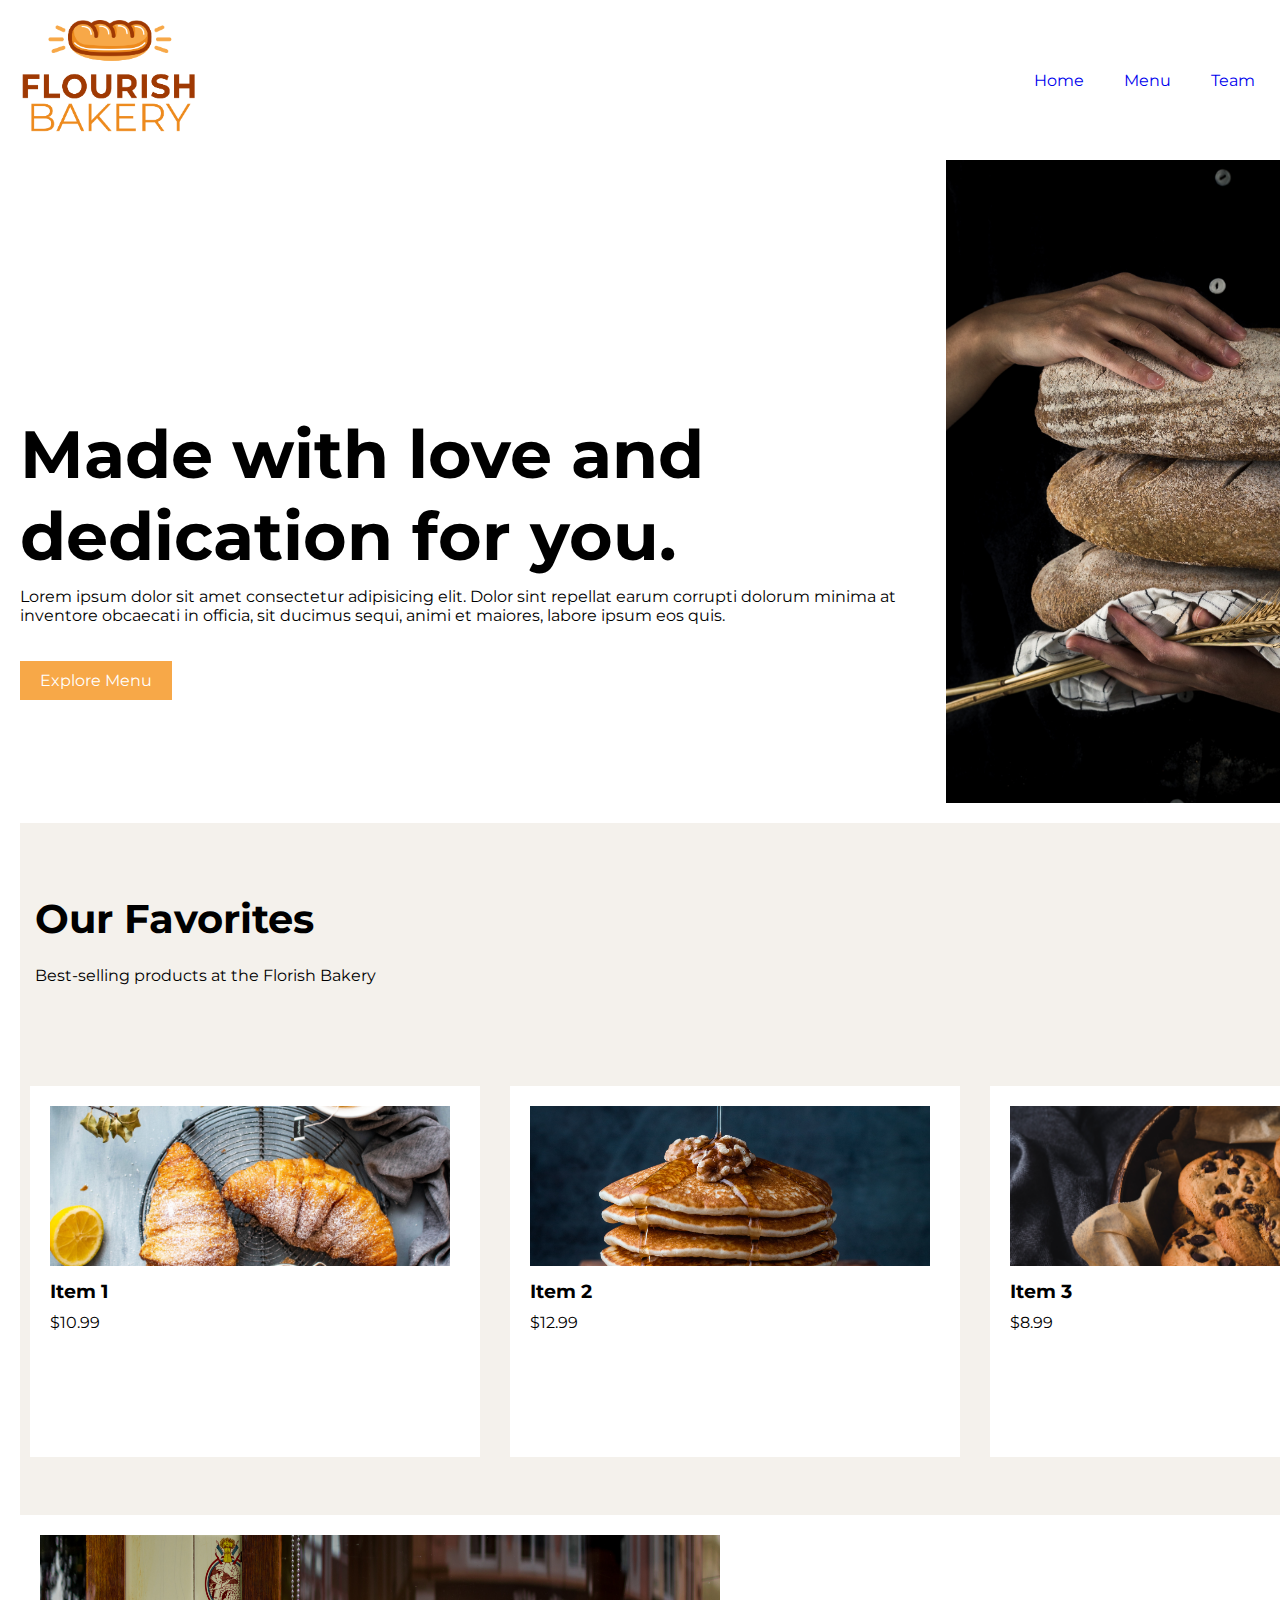
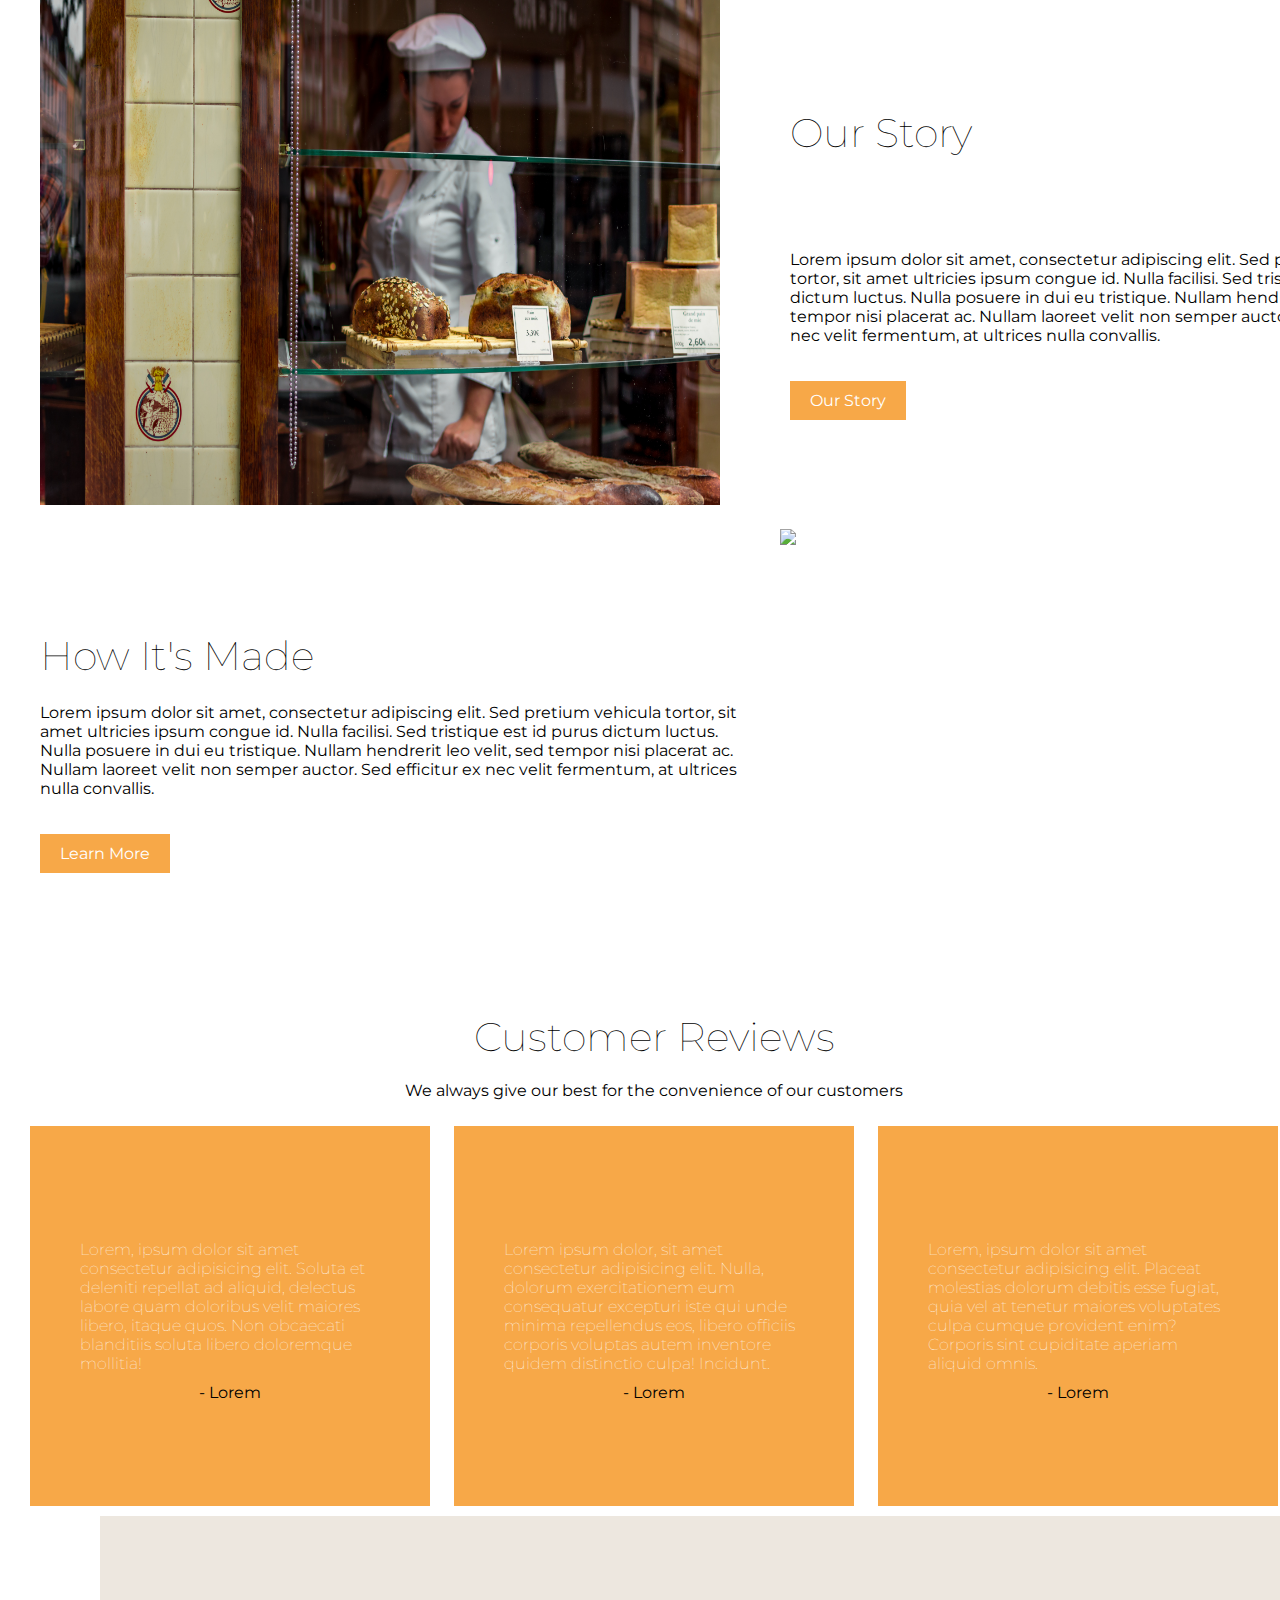
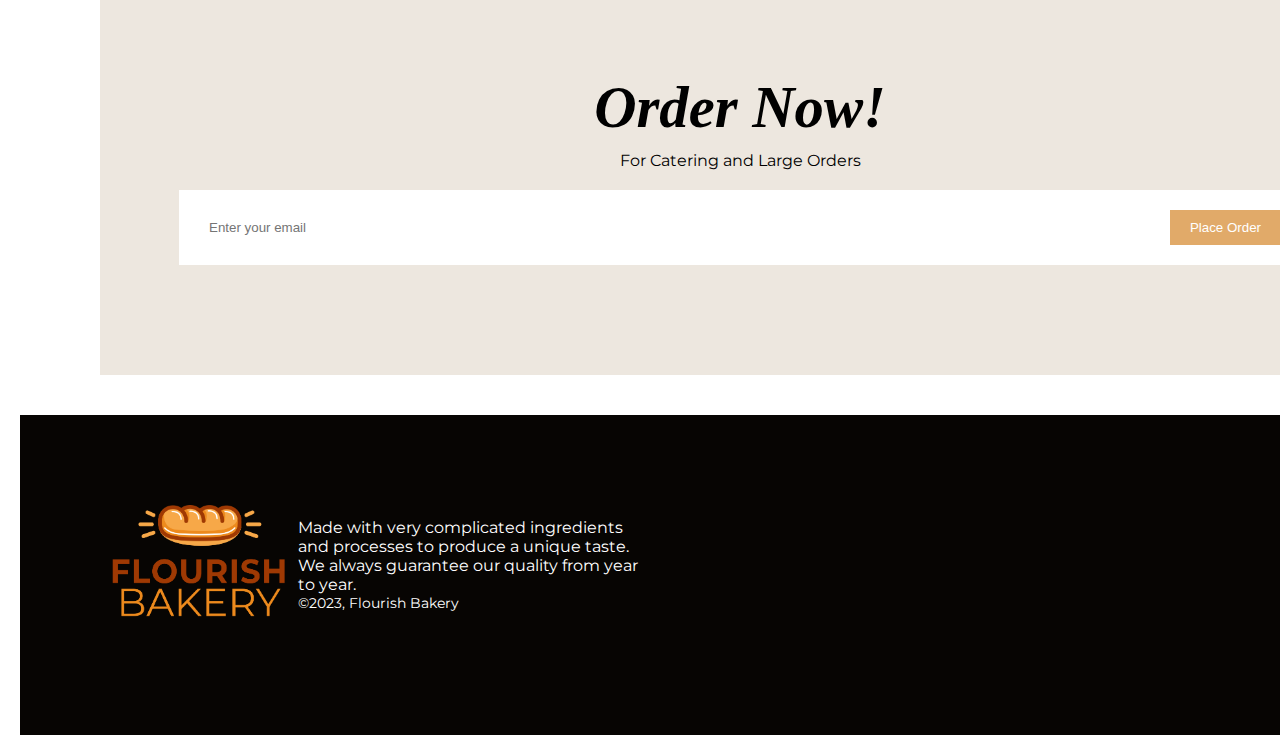
==== index.html @ d2b14049 "developing the site" ====
<!DOCTYPE html>
<html>
<head>
  <title>Bakery Landing Page</title>
  <link rel="stylesheet" href="css/main.css">
</head>
<body>
  <div class="container">
    <div class="logo">
      <a href="index.html">
        <img src="images/logo.png" alt="Bakery Logo" width="178" height="136">
      </a>
    <div class="navbar">
      <input type="checkbox" id="toggler">
      <label for="toggler">
        <span class="bar"></span>
        <span class="bar"></span>
        <span class="bar"></span>
      </label>
      <ul class="list menu">
        <li><a href="index.html"target="_self">Home</a></li>
        <li><a href="menu.html"target="_self">Menu</a></li>
        <li><a href="#">Team</a></li>
        <li><a href="#">Contact</a></li>
        <li><a href="#">Order</a></li>
      </ul>
    </div>
    <div class="section">
      <div class="text-container">
        <h1>Made with love and dedication for you.</h1>
        <p>Lorem ipsum dolor sit amet consectetur adipisicing elit. Dolor sint repellat earum corrupti dolorum minima at inventore obcaecati in officia, sit ducimus sequi, animi et maiores, labore ipsum eos quis.</p>
        <br>
        <a class="button" href="menu.html">Explore Menu</a>
      </div>
      <img class="hero-image" src="images/hero-image.jpg" alt="Bakery Hero Image">
    </div>
    
    <div class="section">
      <div class="favorites-container">
        <div class="favorites-text">
          <h2>Our Favorites</h2>
          <p>Best-selling products at the Florish Bakery</p>
        </div>
        <div class="item">
          <img src="images/monika-grabkowska-eAsck4oAguM-unsplash.jpg" alt="Item 1">
          <h3>Item 1</h3>
          <p>$10.99</p>
        </div>
        <div class="item">
          <img src="images/mae-mu-TkzdkVn1AyA-unsplash.jpg" alt="Item 2">
          <h3>Item 2</h3>
          <p>$12.99</p>
        </div>
        <div class="item">
          <img src="images/mae-mu-kID9sxbJ3BQ-unsplash.jpg" alt="Item 3">
          <h3>Item 3</h3>
          <p>$8.99</p>
        </div>
      </div>
    </div>
    <div class="section">
        <div class="story-image">
          <img src="images/anh-tran-qPQqZ0y-rJ0-unsplash.jpg" alt="Our Story Image" width="680" height="570">
        </div>
        <div class="story-content">
          <div class="story-text">
          <h2>Our Story</h2>
          <p>Lorem ipsum dolor sit amet, consectetur adipiscing elit. Sed pretium vehicula tortor, sit amet ultricies ipsum congue id. Nulla facilisi. Sed tristique est id purus dictum luctus. Nulla posuere in dui eu tristique. Nullam hendrerit leo velit, sed tempor nisi placerat ac. Nullam laoreet velit non semper auctor. Sed efficitur ex nec velit fermentum, at ultrices nulla convallis.</p>
          <a class="button" href="our-team.html">Our Story</a>
          </div>
        </div>
    </div>
    <div class="section">
      <div class="how-it-made-content">
        <h2>How It's Made</h2>
        <p>Lorem ipsum dolor sit amet, consectetur adipiscing elit. Sed pretium vehicula tortor, sit amet ultricies ipsum congue id. Nulla facilisi. Sed tristique est id purus dictum luctus. Nulla posuere in dui eu tristique. Nullam hendrerit leo velit, sed tempor nisi placerat ac. Nullam laoreet velit non semper auctor. Sed efficitur ex nec velit fermentum, at ultrices nulla convallis.</p>
        <a class="button" href="how-it-made.html">Learn More</a>
      </div>
      <div class="how-it-made-image">
          <img src="images/ddp-IBCcvkBCrXw-unsplash.jpg" alt="How It's Made Image" width="680" height="433">
      </div>

        
    </div>
    <div class="section">
      <div class="customer-reviews">
        <h2 class="section-title">Customer Reviews</h2>
        <p class="customer-review-Para">We always give our best for the convenience of our customers</p>
        <div class="testimonial-box">
          <div class="testimonial">
            <blockquote>
              <p>Lorem, ipsum dolor sit amet consectetur adipisicing elit. Soluta et deleniti repellat ad aliquid, delectus labore quam doloribus velit maiores libero, itaque quos. Non obcaecati blanditiis soluta libero doloremque mollitia!</p>
              <footer>- Lorem</footer>
            </blockquote>
          </div>
        </div>
        <div class="testimonial-box">
          <div class="testimonial">
            <blockquote>
              <p>Lorem ipsum dolor, sit amet consectetur adipisicing elit. Nulla, dolorum exercitationem eum consequatur excepturi iste qui unde minima repellendus eos, libero officiis corporis voluptas autem inventore quidem distinctio culpa! Incidunt.</p>
              <footer>- Lorem</footer>
            </blockquote>
          </div>
        </div>
        <div class="testimonial-box">
          <div class="testimonial">
            <blockquote>
              <p>Lorem, ipsum dolor sit amet consectetur adipisicing elit. Placeat molestias dolorum debitis esse fugiat, quia vel at tenetur maiores voluptates culpa cumque provident enim? Corporis sint cupiditate aperiam aliquid omnis.</p>
              <footer>- Lorem</footer>
            </blockquote>
          </div>
        </div>
      </div>
    </div>
    
    
    <div class="section">
      <div class="order-now-container">
        <div class="order-now-box">
          <h2 class="order-now-title">Order Now!</h2>
          <p class="order-now-description">For Catering and Large Orders</p>
          <div class="order-box-container">
            <div class="email-box">
              <input type="email" placeholder="Enter your email" class="email-input">
            </div>
            <button class="order-button">Place Order</button>
          </div>
        </div>
      </div>
    </div>
    

    <div class="footer">
      <div class="logo">
        <img src="images/logo.png" alt="Bakery Logo" width="178" height="136">
      </div>
      <div class="footer-content">
        <p>Made with very complicated ingredients and processes to produce a unique taste. We always guarantee our quality from year to year.</p>
        <p class="footer-text">©2023, Flourish Bakery</p>
      </div>
    </div>
    
    
    
    
  </div>
</body>
</html>
---- css/main.css ----
/* Font Import */
@import url('https://fonts.googleapis.com/css2?family=Montserrat:wght@400;700&display=swap');

body {
  font-family: 'Montserrat', Arial, sans-serif;
  margin: 0;
  padding: 0;
}

.container {
  max-width: 1440px;
  margin: 0 auto;
  padding: 20px;
  background-color: #fff;
}

.logo {
  display: inline-block;
  vertical-align: middle;
  margin-right: 10px;
}

.navbar {
  display: flex;
  flex-wrap: wrap;
  align-items: center;
  justify-content: space-between;
  padding: 15px;
  float: right;
  margin-top: 20px;
}

.navbar a {
  text-decoration: none;
  display: flex;
  padding: auto;
}

.list {
  list-style: none;
  display: flex;
  gap: 40px;
}

#toggler,
.navbar label {
  display: none;
}

@media screen and (max-width:600px) {
  .navbar {
    width: 100%;
    max-height: 0;
    overflow: hidden;
  }
  .list {
    flex-direction: column;
    align-items: center;
    padding: 20px;
  }
  .navbar label {
    display: inline-flex;
    align-items: center;
    cursor: pointer;
  }
  #toggler:checked ~ .menu {
    max-height: 100%;
  }
}

h1 {
  text-align: left;
  font-family: 'Montserrat', Arial, sans-serif;
  font-weight: bold;
  font-size: 50pt;
  margin-top: 150px;
  margin-bottom: 20px;
}

p {
  text-align: left;
  margin-top: -10px;
}

.text-container {
  display: flex;
  flex-wrap: wrap;
  align-items: center;
}

.button {
  background-color: #F7A848;
  color: #fff;
  padding: 10px 20px;
  text-decoration: none;
  display: inline-block;
  margin-top: 20px;
}


.hero-image {
  width: 606px;
  height: 643px;
  float: right;
  shape-outside: url(images/hero-image.jpg);
  margin-left: 20px;
}

.favorites-container {
    height: 692px;
    width: 1440px;
    background-color: #F4F1EC;
    display: flex;
    flex-wrap: wrap;
    justify-content: center;
    align-items: center;
    margin-top: 20px;
  }
  
  .item {
    display: inline-block;
    flex: 1 0 30%; /* Adjust the width as needed */
    margin: 10px;
    width: 390px;
    height: 371px;
    margin-right: 20px;
    margin-bottom: 20px;
    text-align: left;
    background-color: #fff;
    padding: 20px;
    box-sizing: border-box;
    align-items:center ;
  }
  .favorites-text {
    flex: 1 0 100%; /* Take full width */
    padding-left: 30px;

  }

  .favorites-text h2 {
    text-align: left;
    font-family: 'Montserrat', Arial, sans-serif;
    font-weight: bold;
    font-size: 30pt;
    
  }

  .item img {
    width: 400px;
    height: 160px;
    object-fit: cover;
  }
  
  .item h3,
  .item p {
    margin: 10px 0;
    padding-right: 20px;
  }

  .story-image {
    margin-top: 20px;
    float: right;
    margin-left: 20px;
    padding-right: 70px;
  }
  
  .story-content {
    width: calc(100% - 700px);
     /* Adjust this value according to your needs */
     padding-right: 30px;
    
  }
  .story-content h2, .story-content p {
    padding-top: 70px;
  }
  
  .story-text h2 {

    text-align: left;
    font-family: 'Montserrat', Arial, sans-serif;
    font-weight: lighter;
    font-size: 30pt;

  }

  .section {
    display: flex;
    align-items: center;
  }
  
  .how-it-made-image {
    margin-top: 20px;
    flex: 1;
    text-align: right;
  }
  
  .how-it-made-image img {
    float: right;
  }
  
  .how-it-made-content {
    flex: 1;
    text-align: left;
    margin-left: 20px;
  }
  
  .how-it-made-content h2 {
    text-align: left;
    font-family: 'Montserrat', Arial, sans-serif;
    font-weight: lighter;
    font-size: 30pt;
  }
  .how-it-made-content p,
  .how-it-made-content .button {
    text-align: left;
  }
  
  
  /*Reviews*/

  .customer-reviews {
    text-align: center;
  }
  .customer-review-Para {
    text-align: center;
  }
  
  .section-title {
    margin-top: 50px;
    margin-bottom: 30px;
    font-weight: lighter;
    font-size: 30pt;
  }
  
  .testimonial-box {
    display: inline-block;
    width: 400px;
    height: 380px;
    background-color: #F7A848;
    margin: 10px;
  }
  
  .testimonial {
    display: flex;
    justify-content: center;
    align-items: center;
    height: 100%;
  }
  
  .testimonial p {
    color: #fff;
    font-weight:lighter;
    text-align: left;
    margin: 10px;
  }


/*Order now*/

  .order-now-container {
    background-color: #EDE7DF;
    width: 1280px;
    height: 459px;
    margin: 0 auto;
    margin-bottom: 40px;
  }
  
  .order-now-box {
    display: flex;
    flex-direction: column;
    justify-content: center;
    align-items: center;
    height: 100%;
    text-align: center;
  }
  
  .order-now-title {
    font-family: 'Playfair Display', serif;
    font-size: 44pt;
    font-style: italic;
    text-align: center;
    margin-bottom: 20px;
  }
  
  
  .order-now-description {
    margin-bottom: 20px;
  }
  
  .email-box {
    display: flex;
    align-items: center;
  }
  
  .email-input {
    padding: 10px;
    margin-right: 0px;

    border: none;
  }
  
  .order-button {
    background-color: #E1AA69;
    color: #fff;
    padding: 10px 20px;
    border: none;
    cursor: pointer;
  }

  .order-now-box {
    display: flex;
    flex-direction: column;
    justify-content: center;
    align-items: center;
    height: 100%;
    text-align: center;
  }
  
  .order-box-container {
    width: 1122px;
    background-color: #fff;
    display: flex;
    justify-content: space-between;
    align-items: center;
    padding: 20px;
    box-sizing: border-box;
  }
  
  .email-input {
    padding: 10px;
    margin-right: 10px;
    border-radius: 4px;
    border: none;
  }
  
  .order-button {
    background-color: #E1AA69;
    color: #fff;
    padding: 10px 20px;
    border: none;

    cursor: pointer;
  }
  
 /*Footer section */ 

  .footer {
    background-color: #070503;
    padding: 90px;
    display: flex;
    align-items: center;
    justify-content: flex-start;
  }
  
  .logo {
    margin-right: 10px;
  }
  
  .footer-content {
    color: #fff;
    text-align: left;
  }
  
  .footer p {
    margin-bottom: 10px;
    text-align: left;
    width: 356px;
  }
  
  .footer-text {
    font-size: 14px;
    text-align: center;
  }
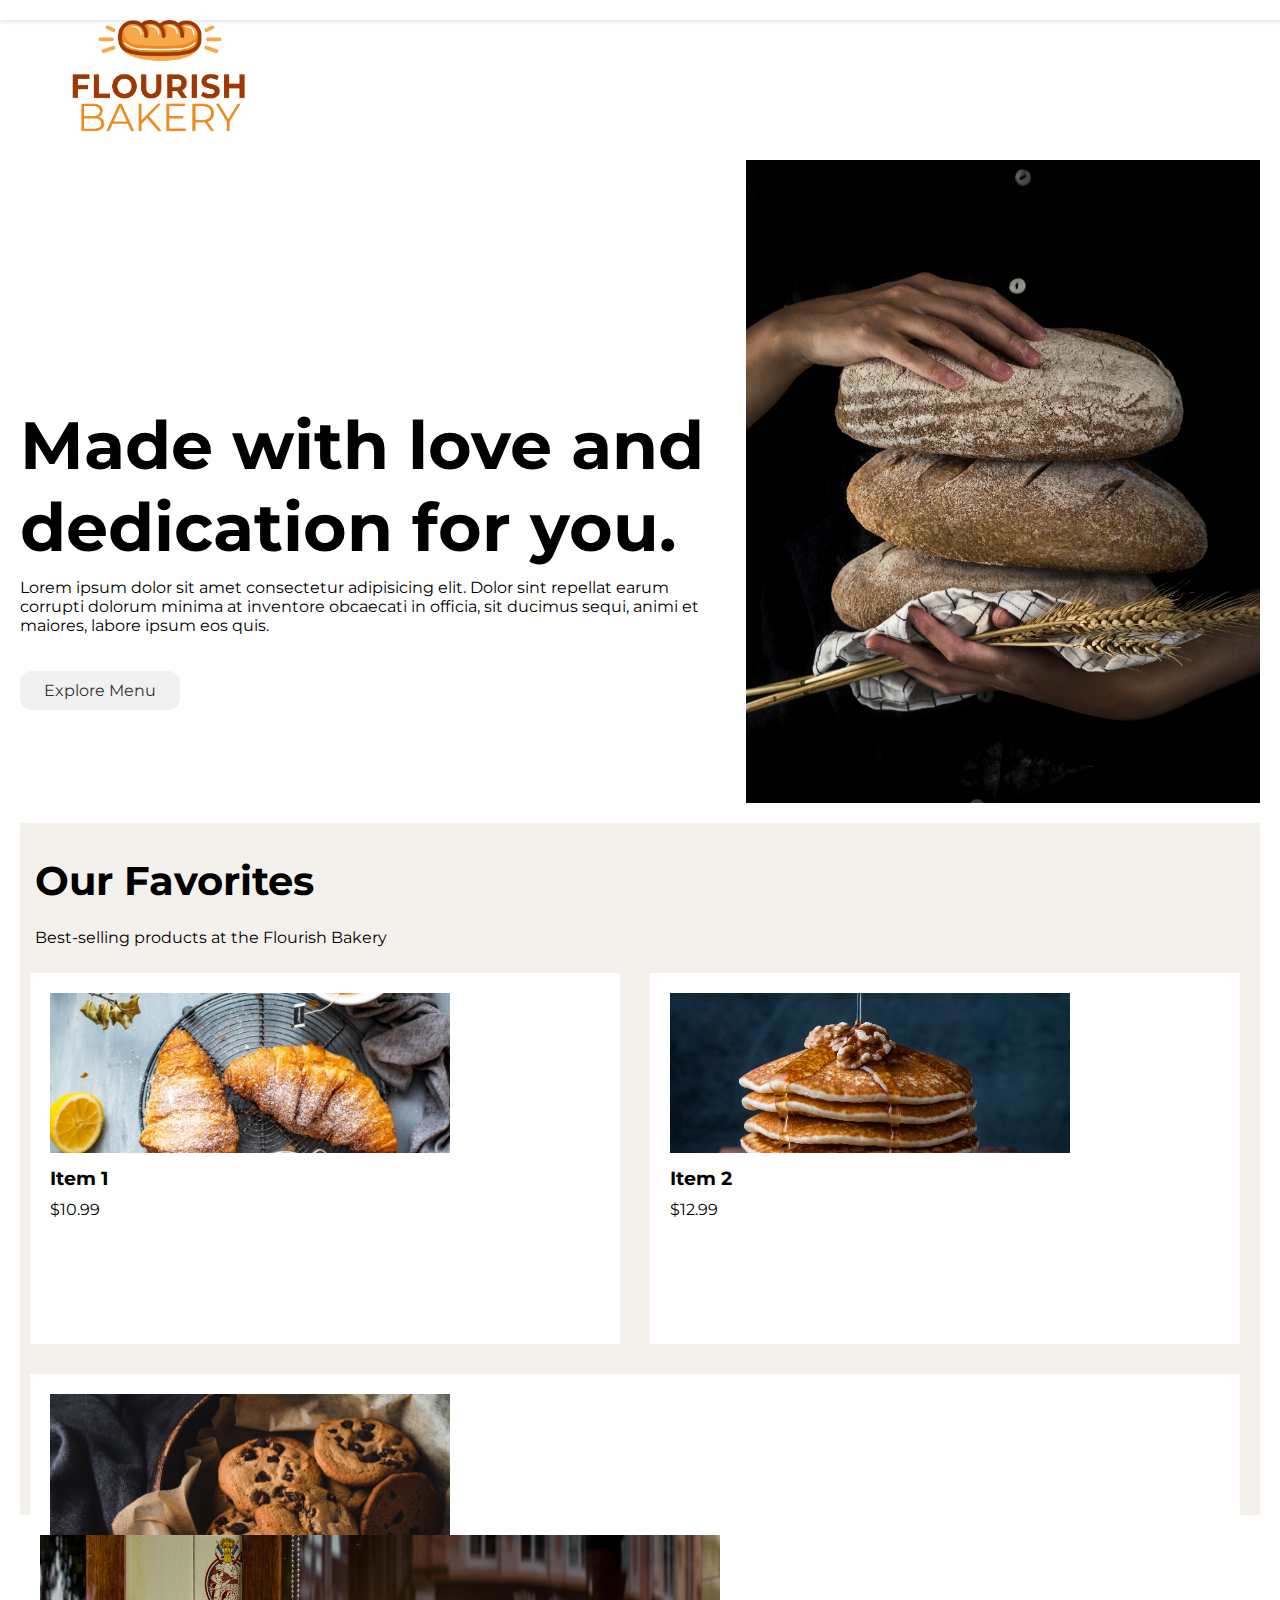
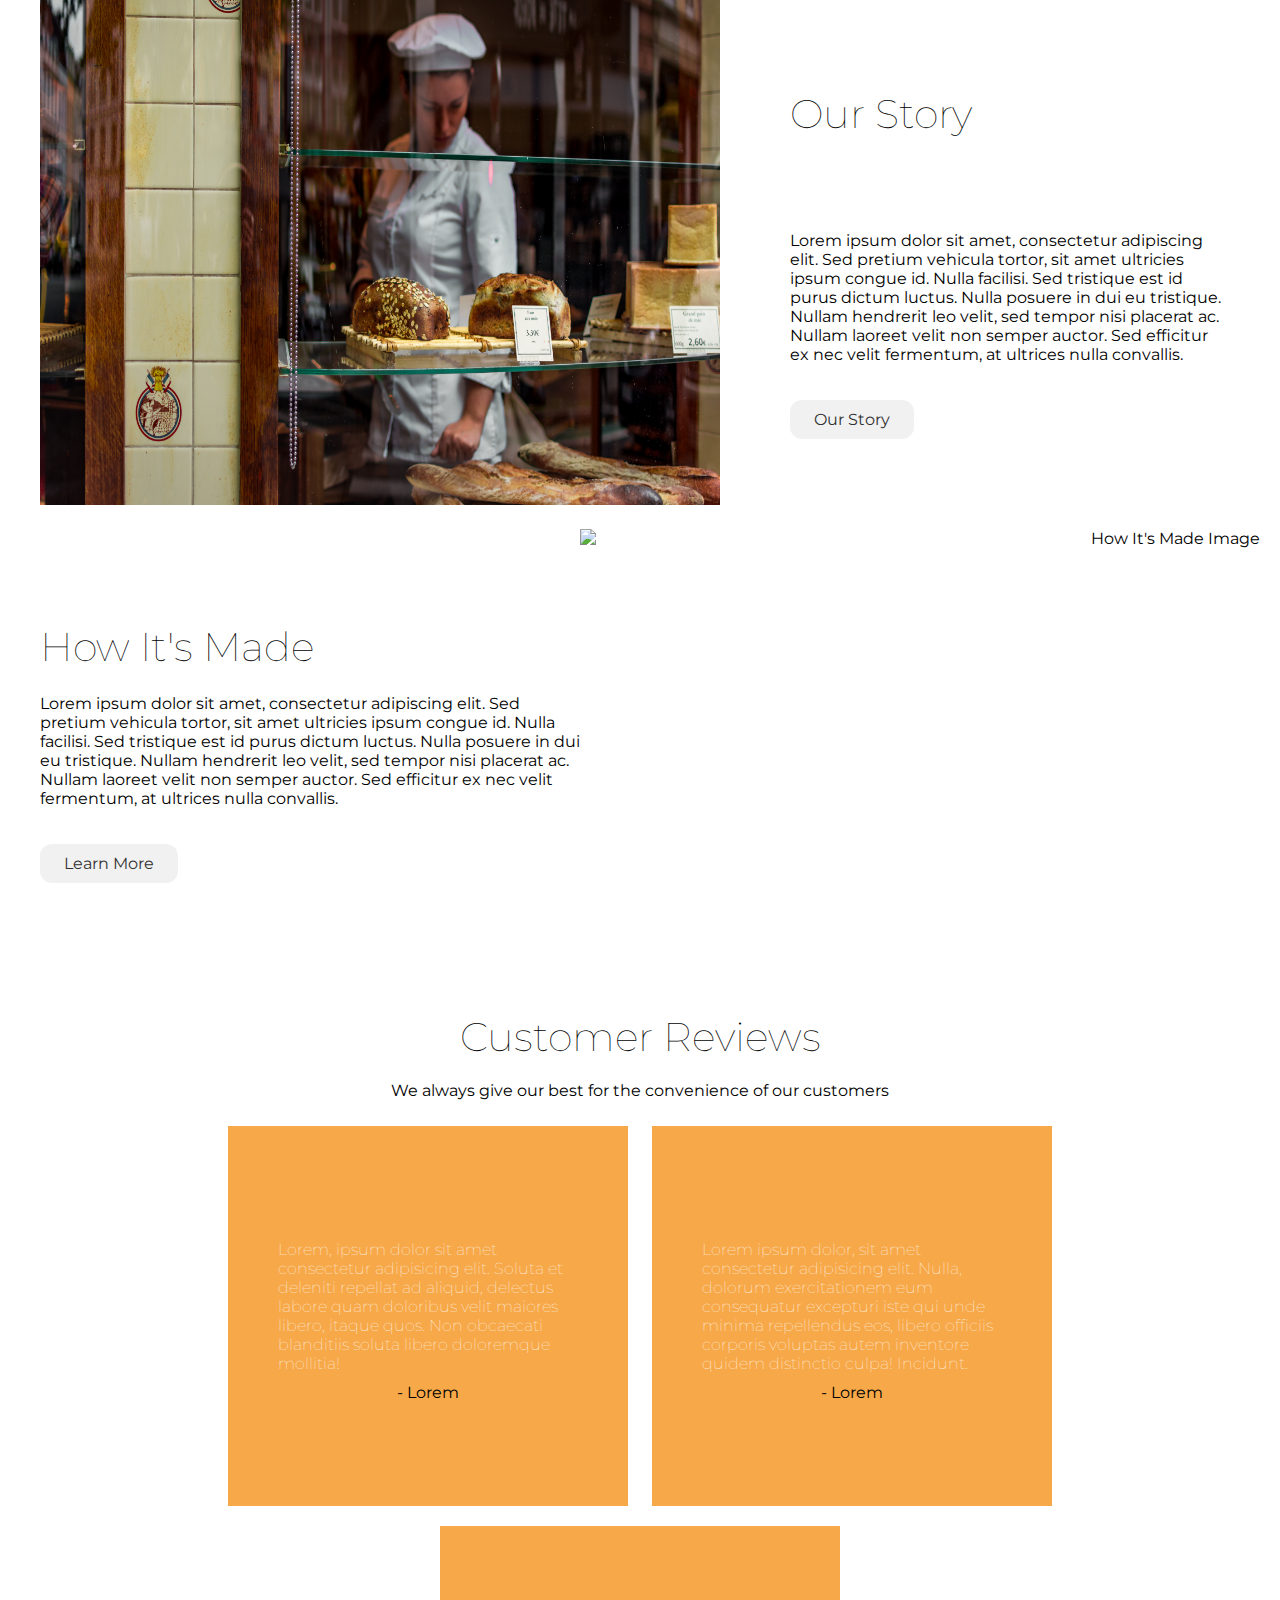
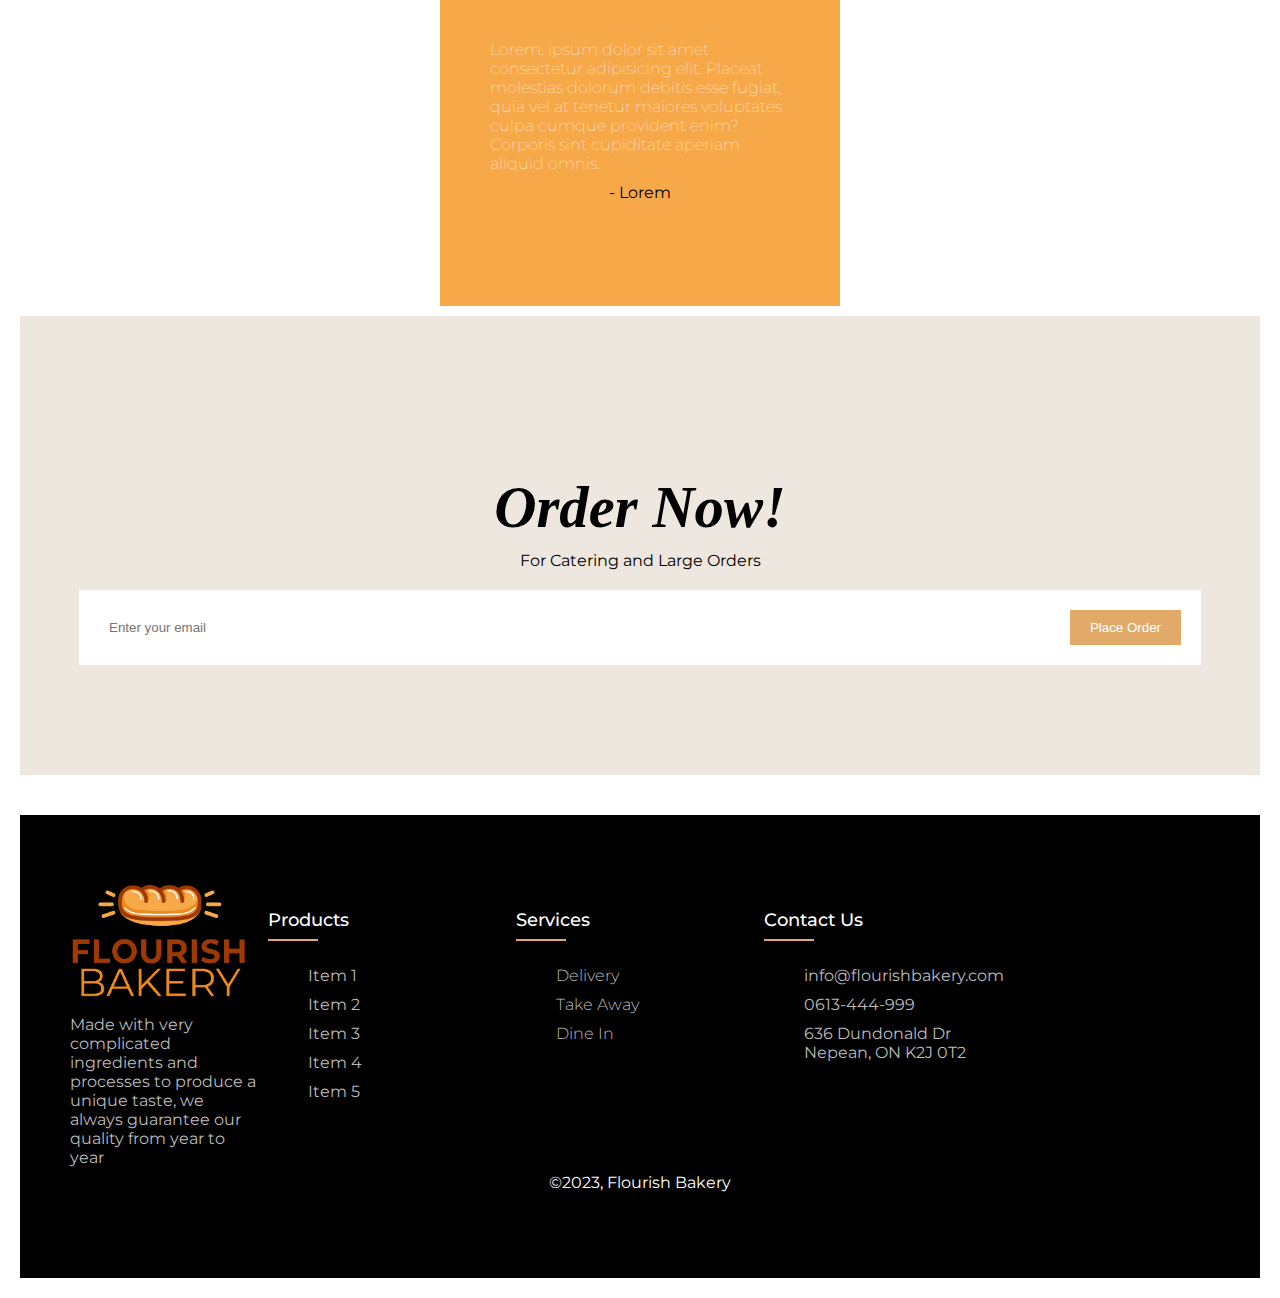
==== commit 9782ad97: "adding animations" ====
--- a/index.html
+++ b/index.html
@@ -1,5 +1,5 @@
 <!DOCTYPE html>
-<html>
+<html lang="en">
 <head>
   <title>Bakery Landing Page</title>
   <link rel="stylesheet" href="css/main.css">
@@ -10,6 +10,7 @@
       <a href="index.html">
         <img src="images/logo.png" alt="Bakery Logo" width="178" height="136">
       </a>
+    </div>
     <div class="navbar">
       <input type="checkbox" id="toggler">
       <label for="toggler">
@@ -18,8 +19,8 @@
         <span class="bar"></span>
       </label>
       <ul class="list menu">
-        <li><a href="index.html"target="_self">Home</a></li>
-        <li><a href="menu.html"target="_self">Menu</a></li>
+        <li><a href="index.html" target="_self">Home</a></li>
+        <li><a href="menu.html" target="_self">Menu</a></li>
         <li><a href="#">Team</a></li>
         <li><a href="#">Contact</a></li>
         <li><a href="#">Order</a></li>
@@ -39,7 +40,7 @@
       <div class="favorites-container">
         <div class="favorites-text">
           <h2>Our Favorites</h2>
-          <p>Best-selling products at the Florish Bakery</p>
+          <p>Best-selling products at the Flourish Bakery</p>
         </div>
         <div class="item">
           <img src="images/monika-grabkowska-eAsck4oAguM-unsplash.jpg" alt="Item 1">
@@ -79,8 +80,6 @@
       <div class="how-it-made-image">
           <img src="images/ddp-IBCcvkBCrXw-unsplash.jpg" alt="How It's Made Image" width="680" height="433">
       </div>
-
-        
     </div>
     <div class="section">
       <div class="customer-reviews">
@@ -112,8 +111,6 @@
         </div>
       </div>
     </div>
-    
-    
     <div class="section">
       <div class="order-now-container">
         <div class="order-now-box">
@@ -128,21 +125,45 @@
         </div>
       </div>
     </div>
-    
-
-    <div class="footer">
-      <div class="logo">
-        <img src="images/logo.png" alt="Bakery Logo" width="178" height="136">
-      </div>
-      <div class="footer-content">
-        <p>Made with very complicated ingredients and processes to produce a unique taste. We always guarantee our quality from year to year.</p>
-        <p class="footer-text">©2023, Flourish Bakery</p>
-      </div>
-    </div>
-    
-    
-    
-    
+    <footer class="footer">
+        <div class="row">
+          <div class="footer-col">
+            <div class="logo">
+              <a href="index.html">
+                <img src="images/logo.png" alt="Bakery Logo" width="178" height="136">
+              </a>
+              <p>Made with very complicated ingredients and processes to produce a unique taste, we always guarantee our quality from year to year</p>
+            </div>
+          </div>
+          <div class="footer-col">
+            <h4>Products</h4>
+            <ul class="bakery-items">
+              <li>Item 1</li>
+              <li>Item 2</li>
+              <li>Item 3</li>
+              <li>Item 4</li>
+              <li>Item 5</li>
+            </ul>
+          </div>
+          <div class="footer-col">
+            <h4>Services</h4>
+            <ul>
+              <li><a href="#">Delivery</a></li>
+              <li><a href="#">Take Away</a></li>
+              <li><a href="#">Dine In</a></li>
+            </ul>
+          </div>
+          <div class="footer-col">
+            <h4>Contact Us</h4>
+            <ul class="services">
+              <li>info@flourishbakery.com</li>
+              <li>0613-444-999</li>
+              <li>636 Dundonald Dr Nepean, ON K2J 0T2</li>
+            </ul>
+          </div>
+        </div>
+      <p class="footer-text">©2023, Flourish Bakery</p>
+    </footer>
   </div>
 </body>
 </html>
--- a/css/main.css
+++ b/css/main.css
@@ -219,7 +219,7 @@
   /*Reviews*/
 
   .customer-reviews {
-    text-align: center;
+    text-align:center;
   }
   .customer-review-Para {
     text-align: center;
@@ -253,6 +253,7 @@
     text-align: left;
     margin: 10px;
   }
+  
 
 
 /*Order now*/
@@ -344,32 +345,128 @@
   
  /*Footer section */ 
 
-  .footer {
-    background-color: #070503;
-    padding: 90px;
-    display: flex;
-    align-items: center;
-    justify-content: flex-start;
-  }
-  
-  .logo {
-    margin-right: 10px;
-  }
-  
-  .footer-content {
-    color: #fff;
-    text-align: left;
-  }
-  
-  .footer p {
-    margin-bottom: 10px;
-    text-align: left;
-    width: 356px;
-  }
-  
-  .footer-text {
-    font-size: 14px;
-    text-align: center;
-  }
+.row{
+	display: flex;
+	flex-wrap: wrap;
+}
+ul{
+	list-style: none;
+  color: #bbbbbb
+}
+.footer-col .logo {
+  margin left: 100px;
+}
+.footer{
+	background-color: black;
+  padding: 70px 0;
+}
+.footer-text{
+  text-align: center;
+  color: white;
+}
+.footer-col{
+   width: 20%;
+   padding: 0px;
+}
+.footer-col p{
+  color: #bbbbbb;
+}
+.footer-col h4{
+	font-size: 18px;
+	color: #ffffff;
+	text-transform: capitalize;
+	margin-bottom: 35px;
+	font-weight: 500;
+	position: relative;
+}
+.footer-col h4::before{
+	content: '';
+	position: absolute;
+	left:0;
+	bottom: -10px;
+	background-color:#E1AA69;
+	height: 2px;
+	box-sizing: border-box;
+	width: 50px;
+}
+.footer-col ul li:not(:last-child){
+	margin-bottom: 10px;
+}
+.footer-col ul li a{
+	font-size: 16px;
+	text-transform: capitalize;
+	color: #ffffff;
+	text-decoration: none;
+	font-weight: 300;
+	color: #bbbbbb;
+	display: block;
+	transition: all 0.3s ease;
+}
+.footer-col ul li a:hover{
+	color: #ffffff;
+	padding-left: 8px;
+}
+.logo {
+  padding-left: 50px;
+}
+
+
+/*responsive footer*/
+
+@media(max-width: 767px){
+  .footer-col{
+    width: 50%;
+    margin-bottom: 30px;
+}
+}
+@media(max-width: 574px){
+  .footer-col{
+    width: 100%;
+}
+}
+
+/* Add animation to the button on hover */
+.button {
+  color: #313131;
+  padding: 10px 24px;
+  background: #f1f1f1;
+  text-decoration: none;
+  border-radius: 12px;
+  transition: .3s;
+}
+
+.button:hover {
+  transform: scale(1.1);
+  opacity: .8;
+}
+
+/* Add animation to the navbar */
+.navbar {
+  position: fixed;
+  top: 0;
+  left: 0;
+  width: 100%;
+  background-color: #fff;
+  box-shadow: 0 2px 4px rgba(0, 0, 0, 0.1);
+  z-index: 999;
+  transition: .3s;
+}
+
+.navbar.scrolled {
+  background-color: #f1f1f1;
+  box-shadow: 0 2px 4px rgba(0, 0, 0, 0.1);
+}
+
+/* Animation for navbar scrolling effect */
+.navbar.scrolled {
+  transform: translateY(0);
+}
+
+.navbar:not(.scrolled) {
+  transform: translateY(-100%);
+}
+
+
+
   
   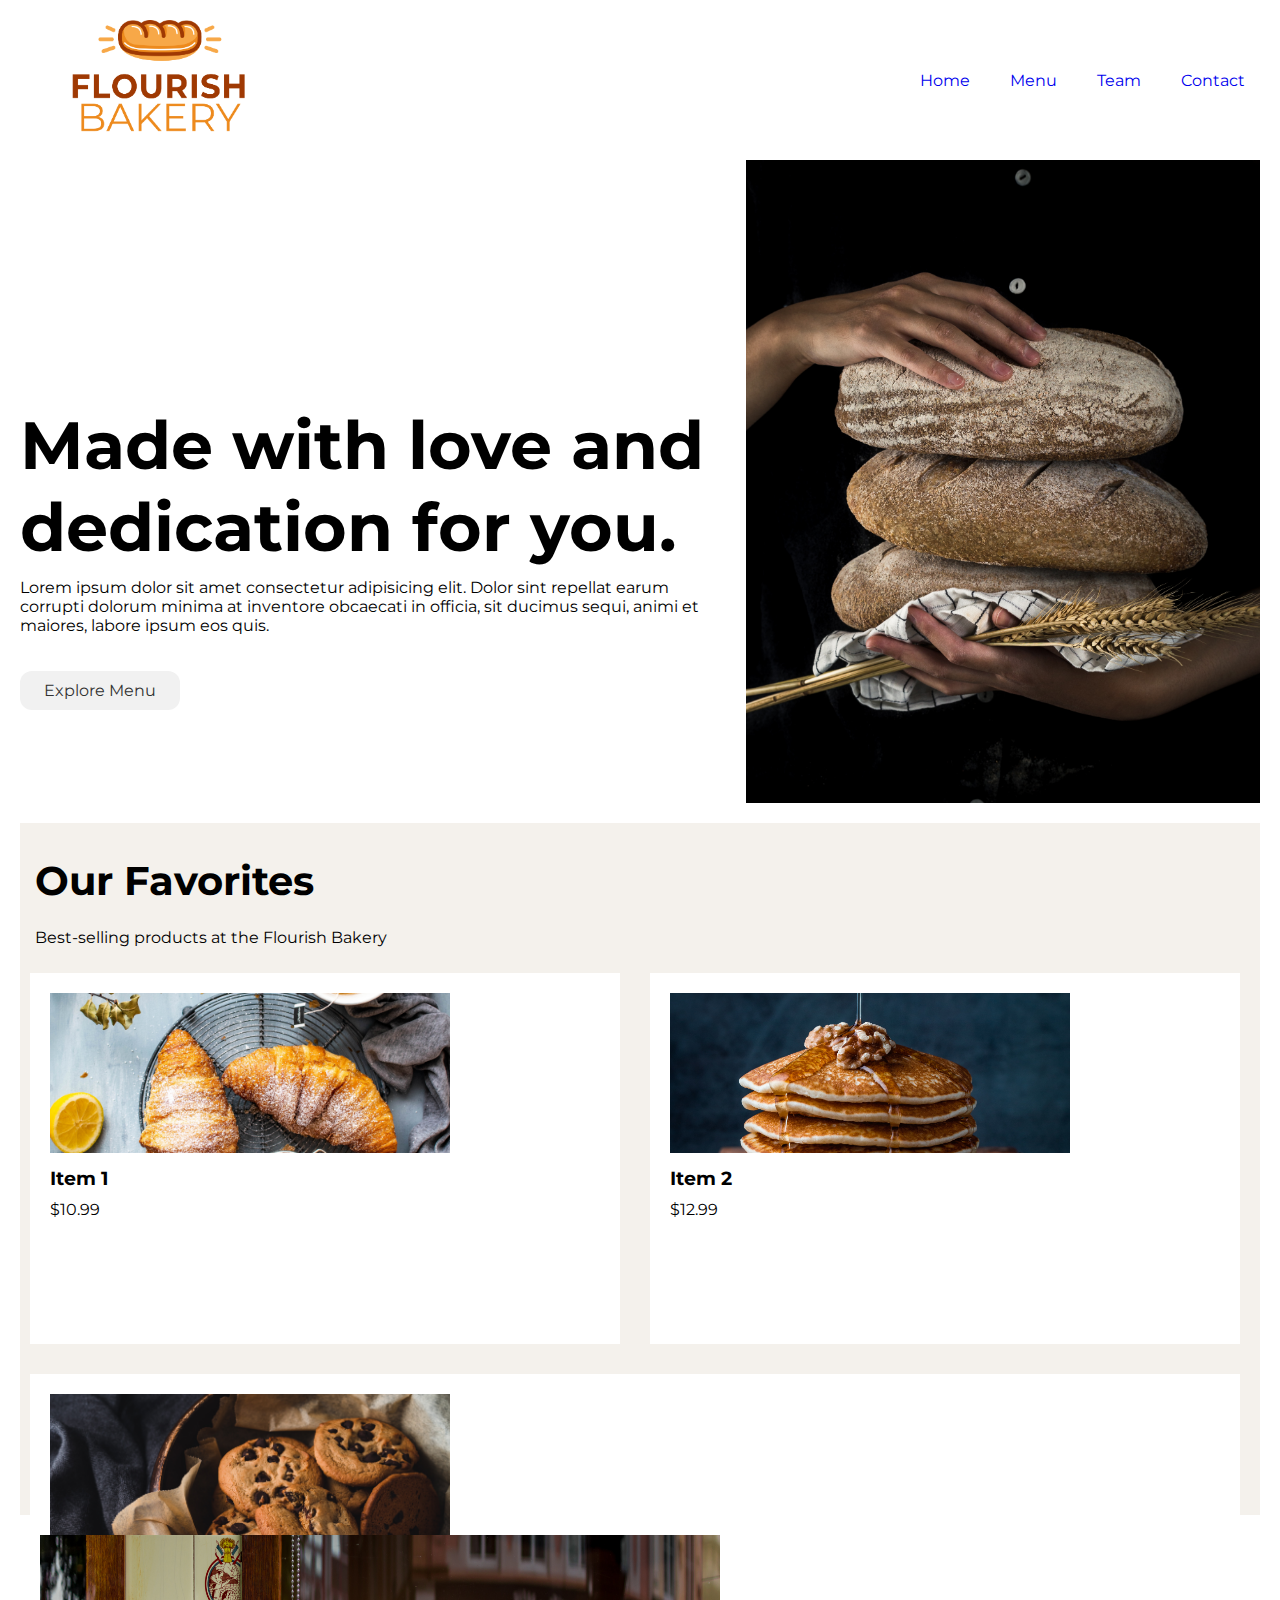
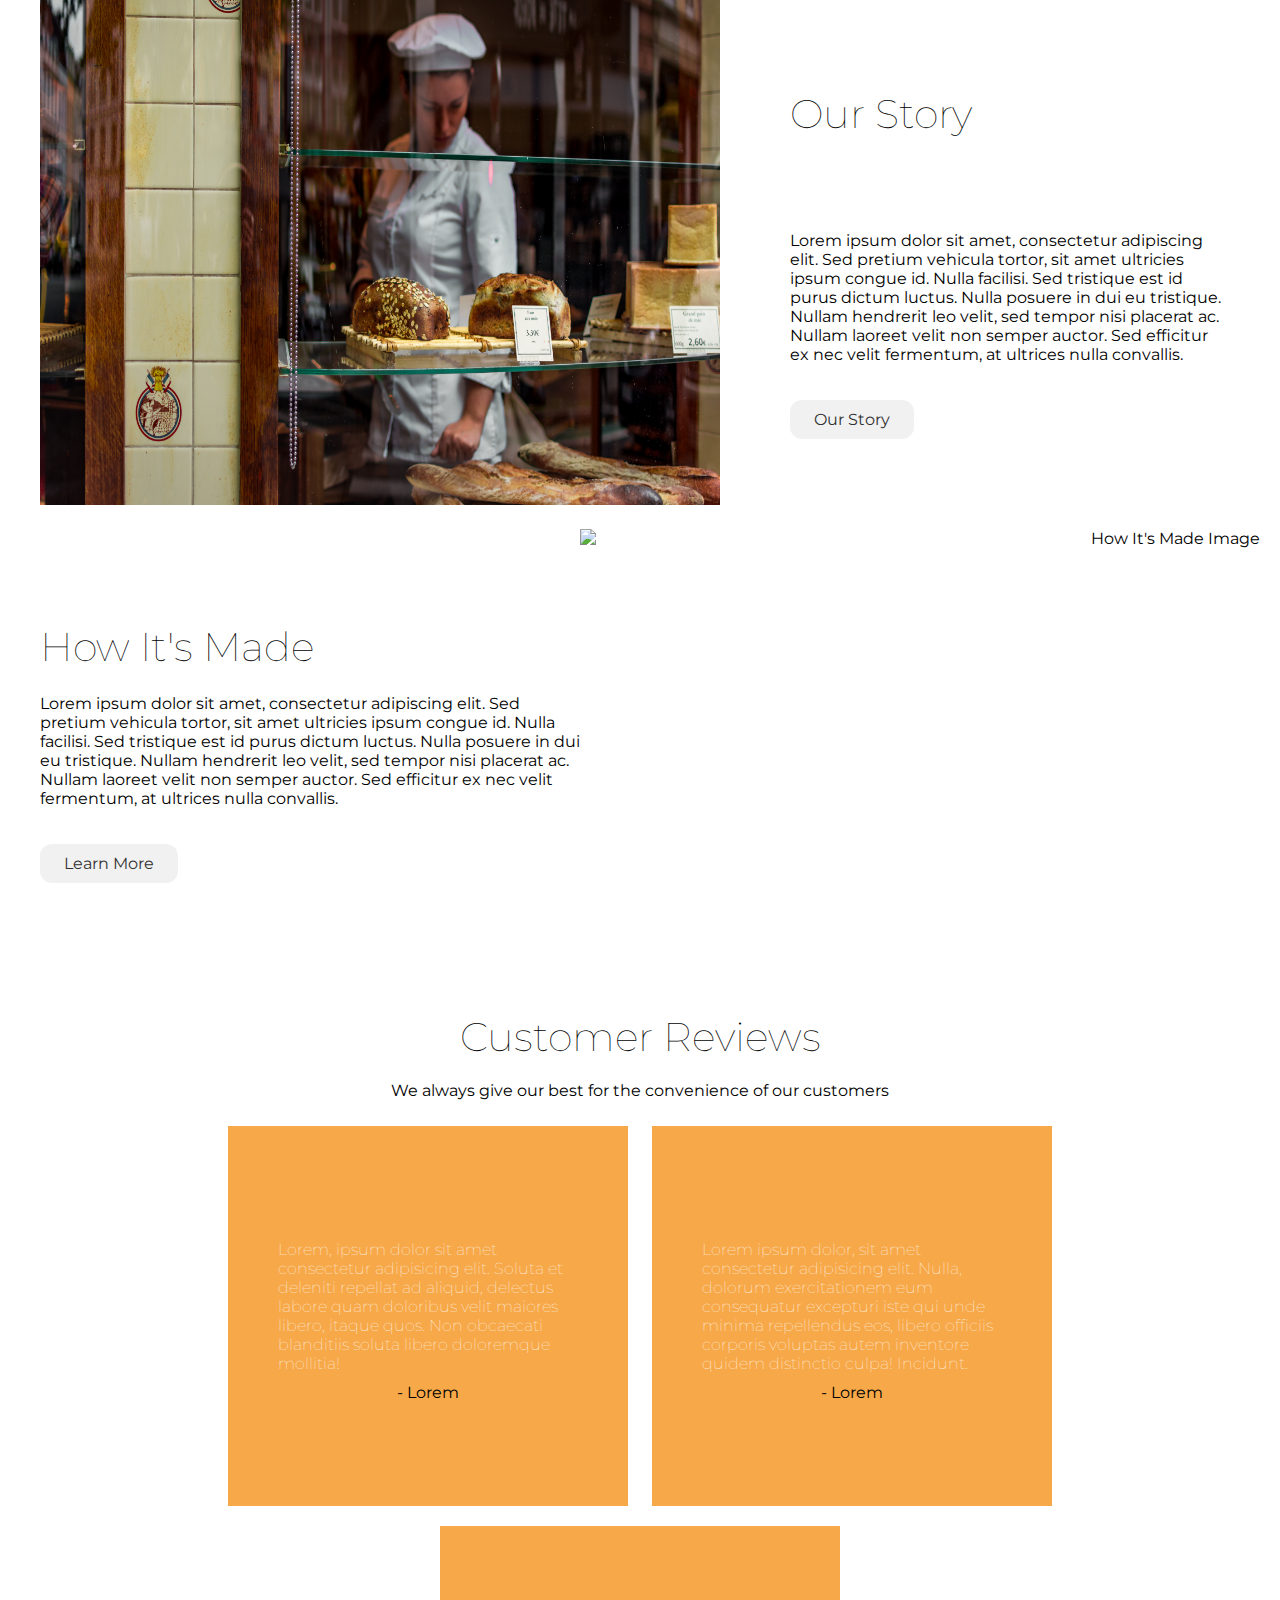
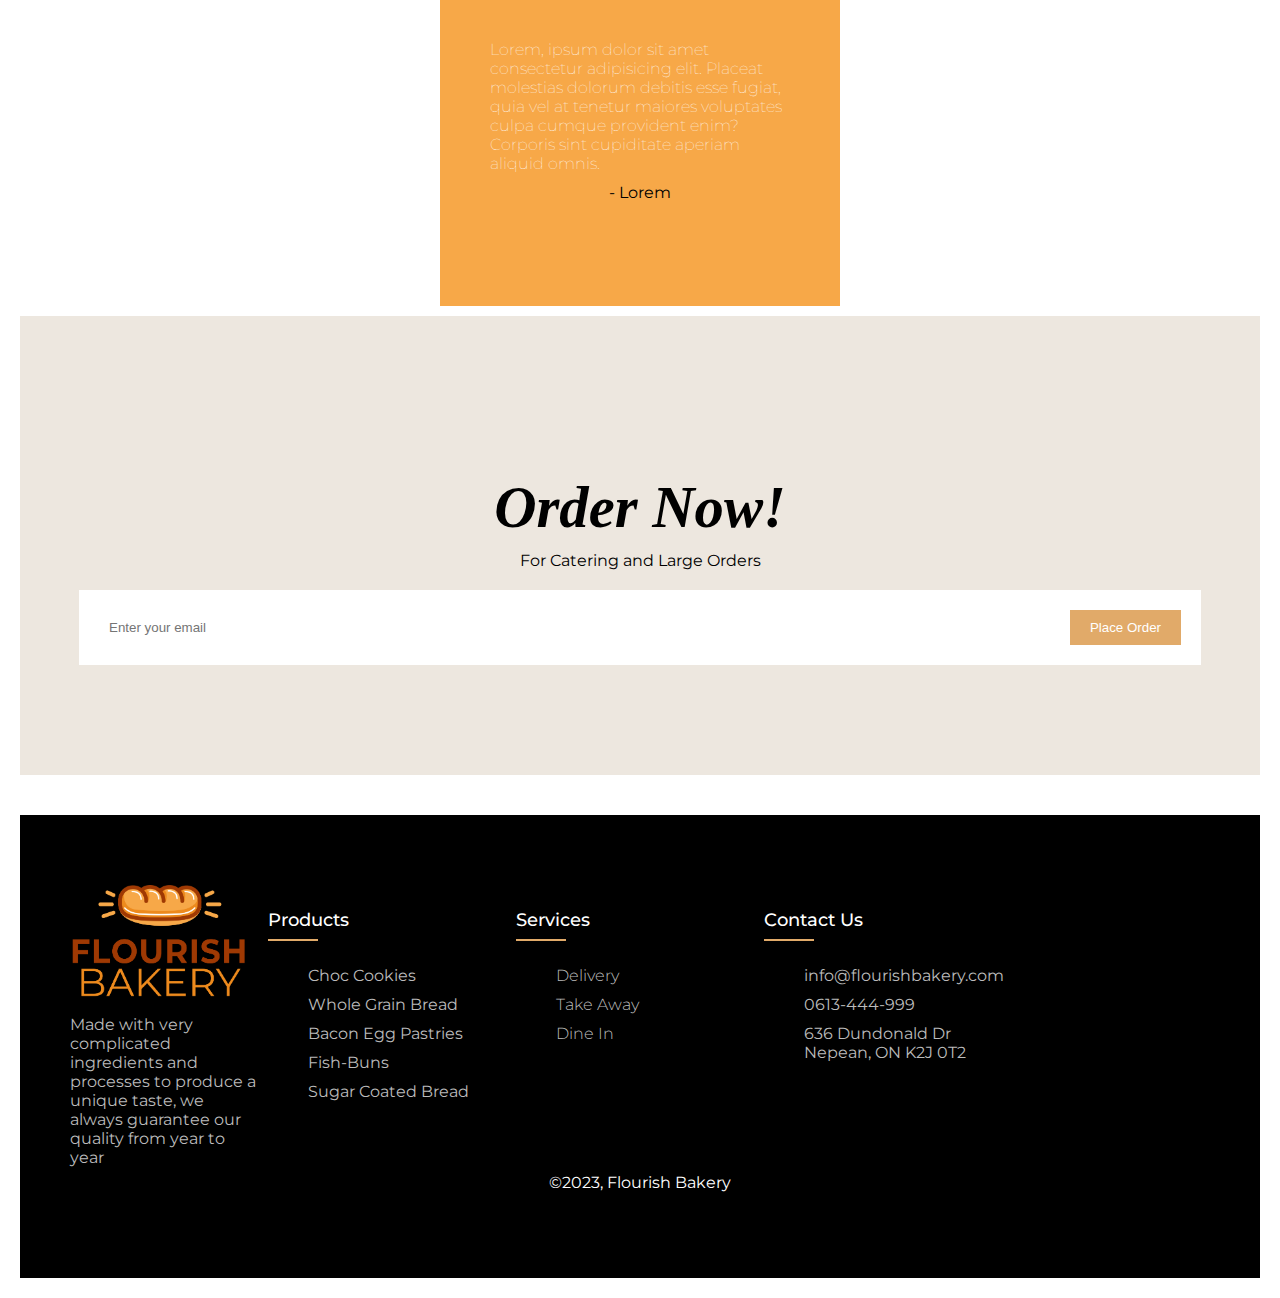
==== commit 934b1331: "adding/linking pages" ====
--- a/index.html
+++ b/index.html
@@ -21,9 +21,8 @@
       <ul class="list menu">
         <li><a href="index.html" target="_self">Home</a></li>
         <li><a href="menu.html" target="_self">Menu</a></li>
-        <li><a href="#">Team</a></li>
-        <li><a href="#">Contact</a></li>
-        <li><a href="#">Order</a></li>
+        <li><a href="team.html" target="_self">Team</a></li>
+        <li><a href="contact.html" target="_self">Contact</a></li>
       </ul>
     </div>
     <div class="section">
@@ -138,11 +137,11 @@
           <div class="footer-col">
             <h4>Products</h4>
             <ul class="bakery-items">
-              <li>Item 1</li>
-              <li>Item 2</li>
-              <li>Item 3</li>
-              <li>Item 4</li>
-              <li>Item 5</li>
+              <li>Choc Cookies</li>
+              <li>Whole Grain Bread</li>
+              <li>Bacon Egg Pastries</li>
+              <li>Fish-Buns</li>
+              <li>Sugar Coated Bread</li>
             </ul>
           </div>
           <div class="footer-col">
--- a/css/main.css
+++ b/css/main.css
@@ -440,32 +440,39 @@
   opacity: .8;
 }
 
-/* Add animation to the navbar */
-.navbar {
-  position: fixed;
-  top: 0;
-  left: 0;
-  width: 100%;
-  background-color: #fff;
-  box-shadow: 0 2px 4px rgba(0, 0, 0, 0.1);
-  z-index: 999;
-  transition: .3s;
-}
-
-.navbar.scrolled {
-  background-color: #f1f1f1;
-  box-shadow: 0 2px 4px rgba(0, 0, 0, 0.1);
-}
-
-/* Animation for navbar scrolling effect */
-.navbar.scrolled {
-  transform: translateY(0);
-}
-
-.navbar:not(.scrolled) {
-  transform: translateY(-100%);
-}
-
+/* Animation for the hero image */
+.hero-image {
+      animation: slideIn 1s ease-in-out;
+    }
+/* Keyframes for the slideIn animation */
+    @keyframes slideIn {
+      0% {
+        transform: translateX(-100%);
+        opacity: 0;
+      }
+      100% {
+        transform: translateX(0);
+        opacity: 1;
+      }
+    }
+    
+    /* Animation for the button */
+.button {
+      animation: pulse 2s infinite;
+    }
+    
+/* Keyframes for the pulse animation */
+    @keyframes pulse {
+      0% {
+        transform: scale(1);
+      }
+      50% {
+        transform: scale(1.1);
+      }
+      100% {
+        transform: scale(1);
+      }
+    }
 
 
   
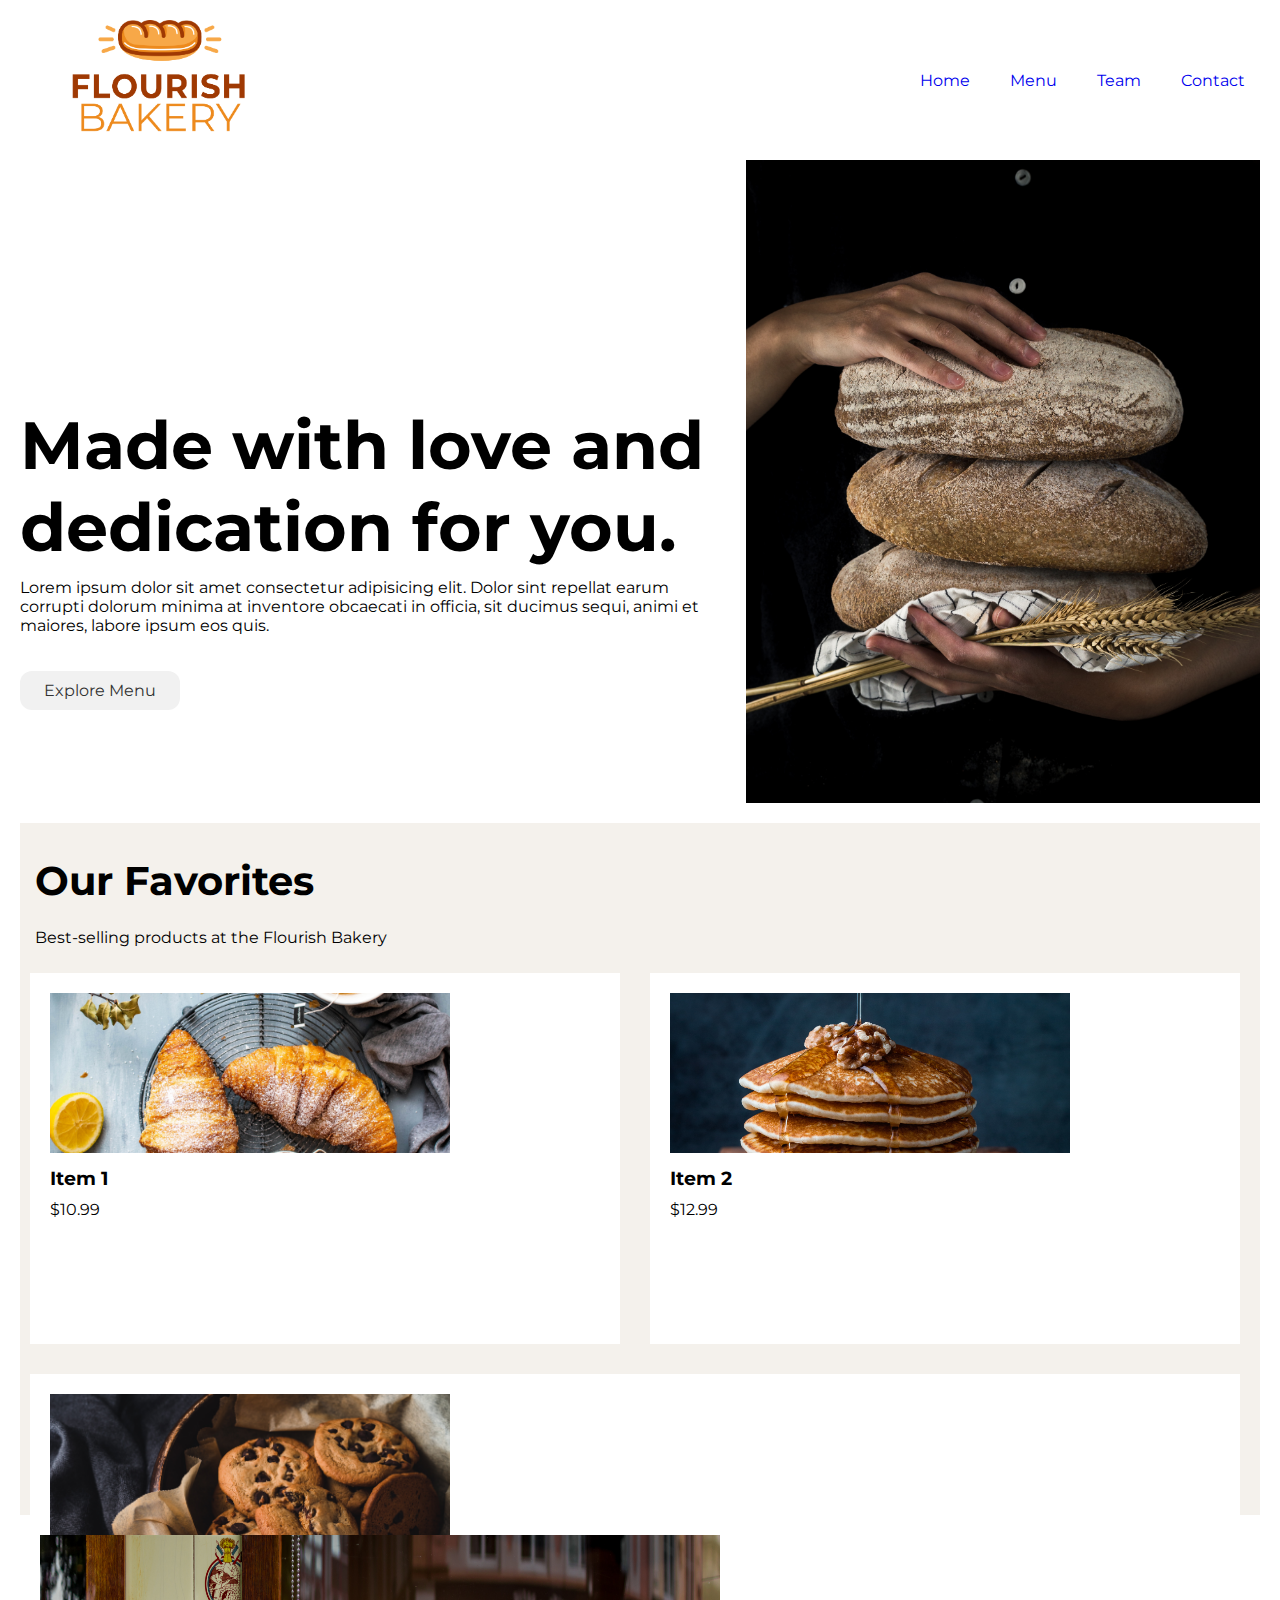
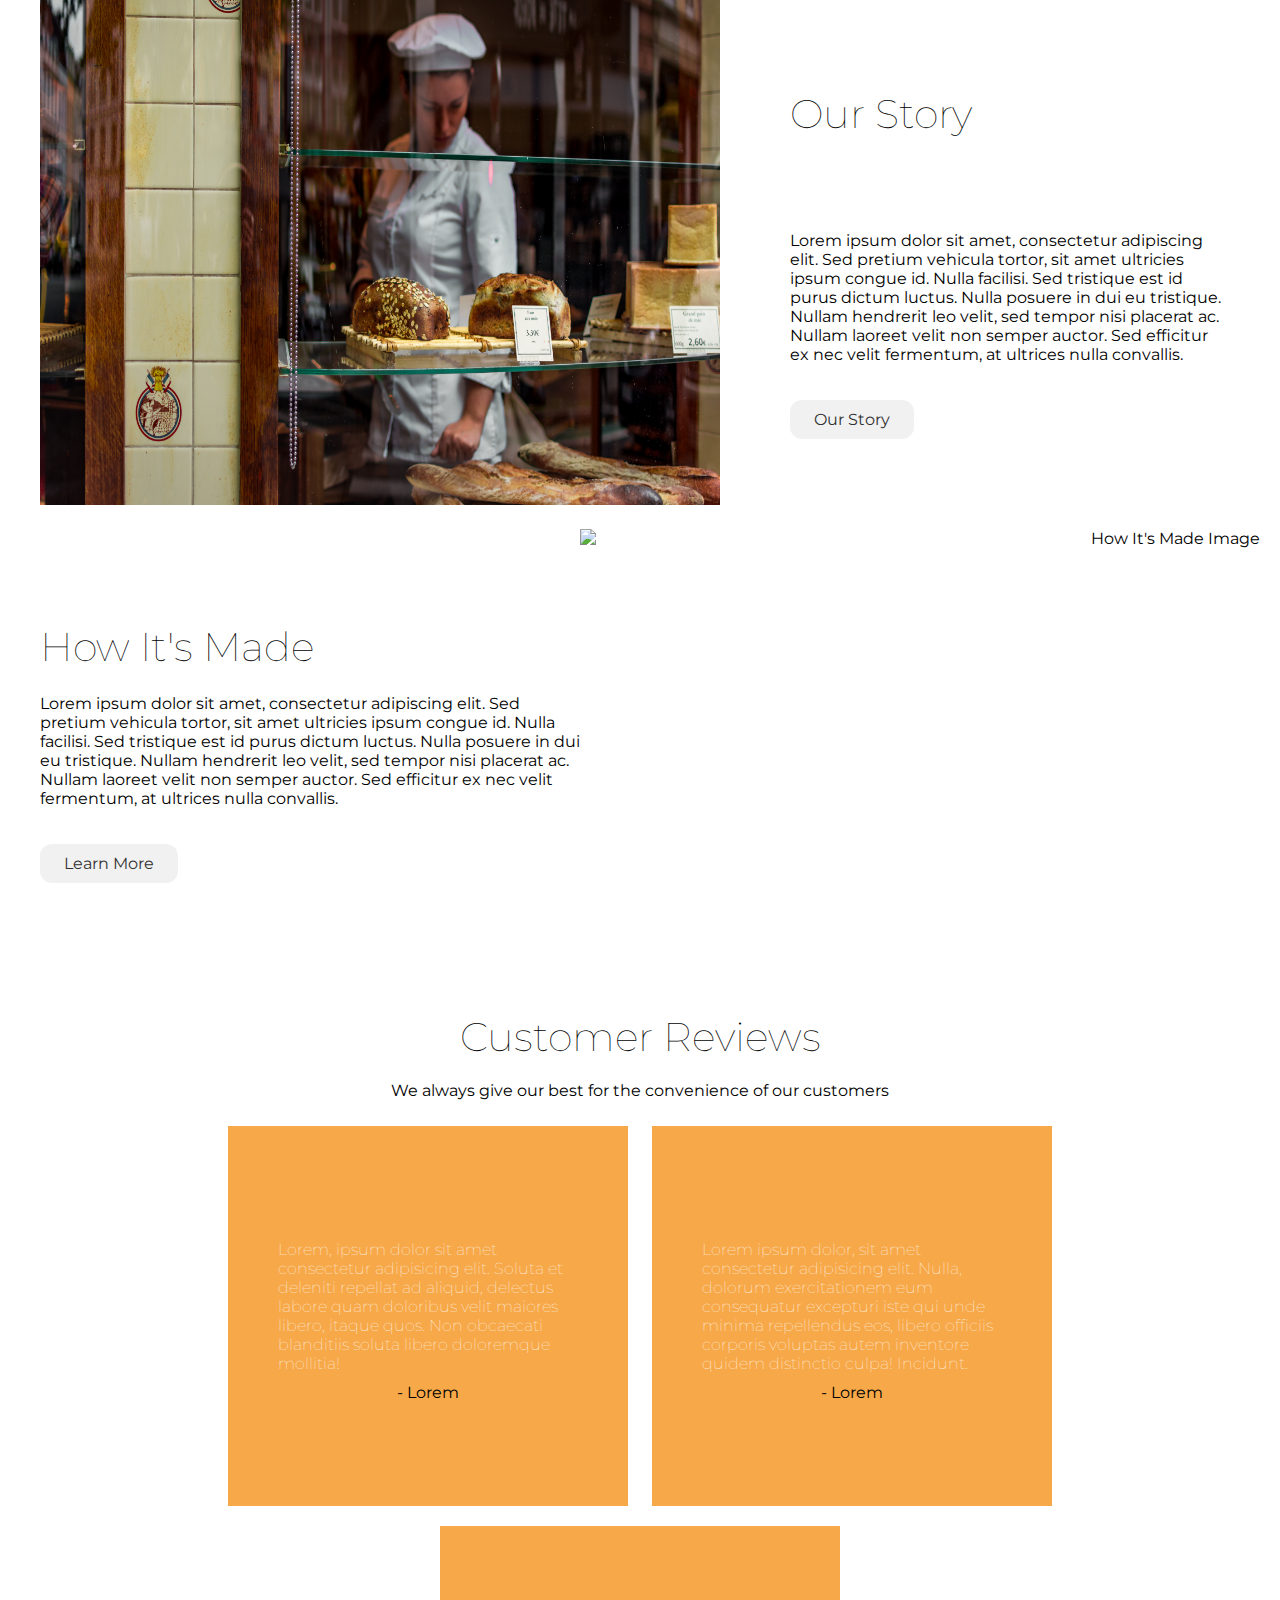
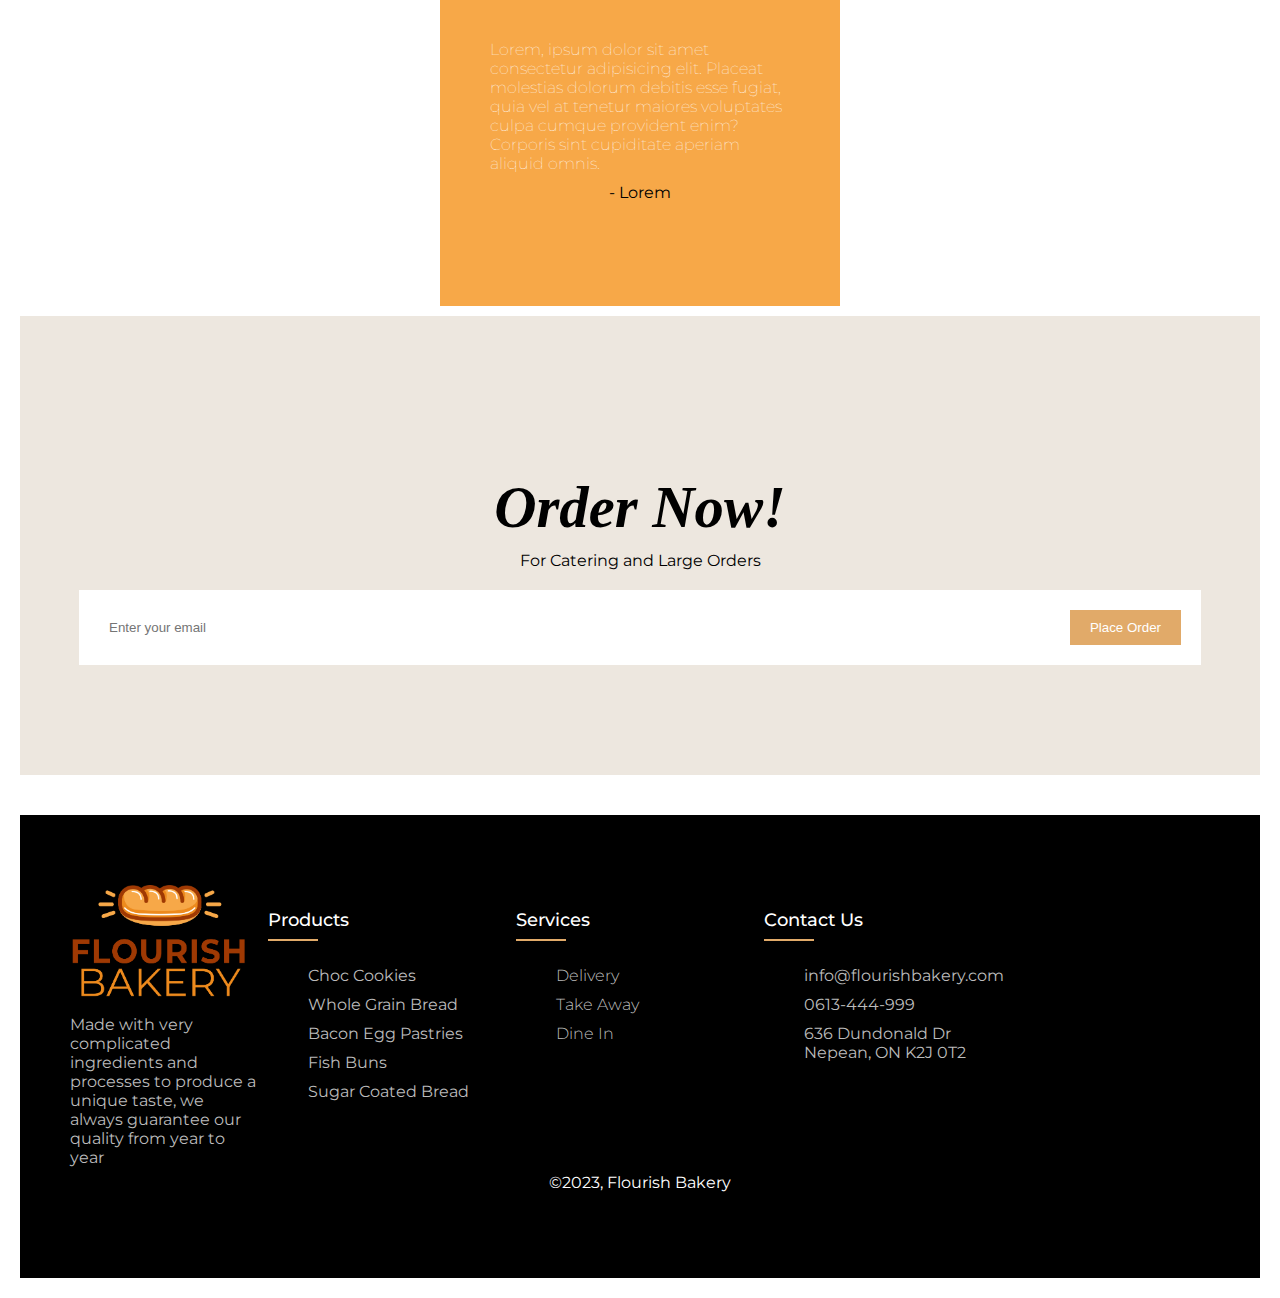
==== commit 80c52287: "content paragraph update" ====
--- a/index.html
+++ b/index.html
@@ -140,7 +140,7 @@
               <li>Choc Cookies</li>
               <li>Whole Grain Bread</li>
               <li>Bacon Egg Pastries</li>
-              <li>Fish-Buns</li>
+              <li>Fish Buns</li>
               <li>Sugar Coated Bread</li>
             </ul>
           </div>
